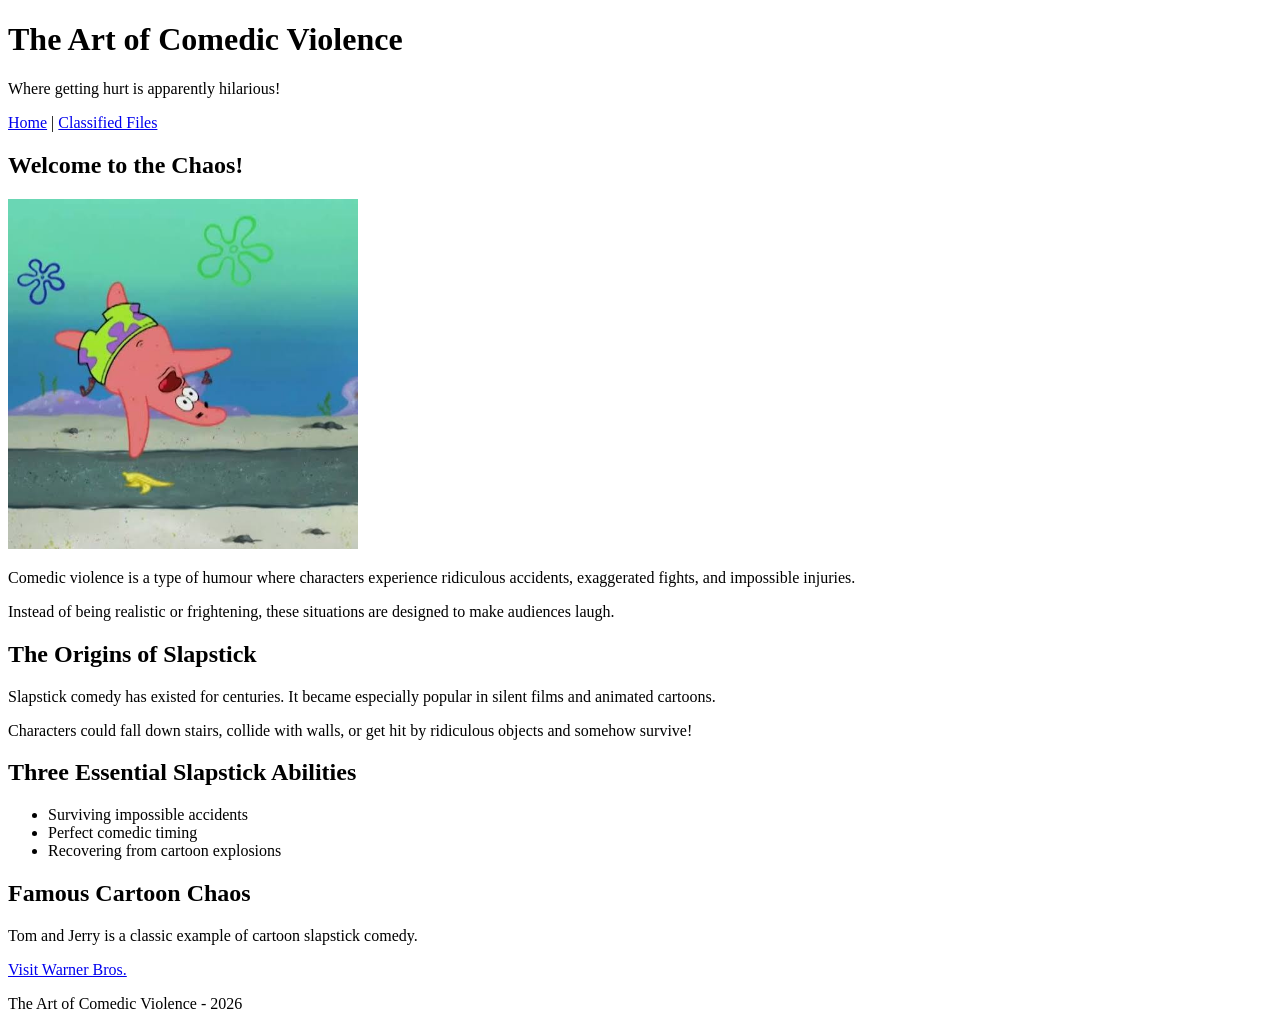
==== index.html @ 074dbf4d "Add files via upload" ====
<!DOCTYPE html>
<html lang="en">

<head>
    <meta charset="UTF-8">
    <title>The Art of Comedic Violence</title>
</head>

<body>

    <header>
        <h1>The Art of Comedic Violence</h1>
        <p>Where getting hurt is apparently hilarious!</p>
    </header>

    <nav>
        <a href="index.html">Home</a> |
        <a href="classified.html">Classified Files</a>
    </nav>

    <main>

        <section>
            <h2>Welcome to the Chaos!</h2>
            <img src="banana.png"
     alt="Cartoon character slipping on a banana peel"
     width="350">

            <p>
                Comedic violence is a type of humour where
                characters experience ridiculous accidents,
                exaggerated fights, and impossible injuries.
            </p>

            <p>
                Instead of being realistic or frightening,
                these situations are designed to make
                audiences laugh.
            </p>
        </section>

        <section>
            <h2>The Origins of Slapstick</h2>

            <p>
                Slapstick comedy has existed for centuries.
                It became especially popular in silent
                films and animated cartoons.
            </p>

            <p>
                Characters could fall down stairs,
                collide with walls, or get hit by
                ridiculous objects and somehow survive!
            </p>
        </section>

        <section>
            <h2>Three Essential Slapstick Abilities</h2>

            <ul>
                <li>Surviving impossible accidents</li>
                <li>Perfect comedic timing</li>
                <li>Recovering from cartoon explosions</li>
            </ul>
        </section>

        <section>
            <h2>Famous Cartoon Chaos</h2>

            <div>
                <p>
                    Tom and Jerry is a classic example
                    of cartoon slapstick comedy.
                </p>

                <p>
                    <a href="https://www.warnerbros.com/"
                       target="_blank"
                       rel="noopener noreferrer">
                        Visit Warner Bros.
                    </a>
                </p>
            </div>
        </section>

    </main>

    <footer>
        <p>The Art of Comedic Violence - 2026</p>
    </footer>

</body>
</html>
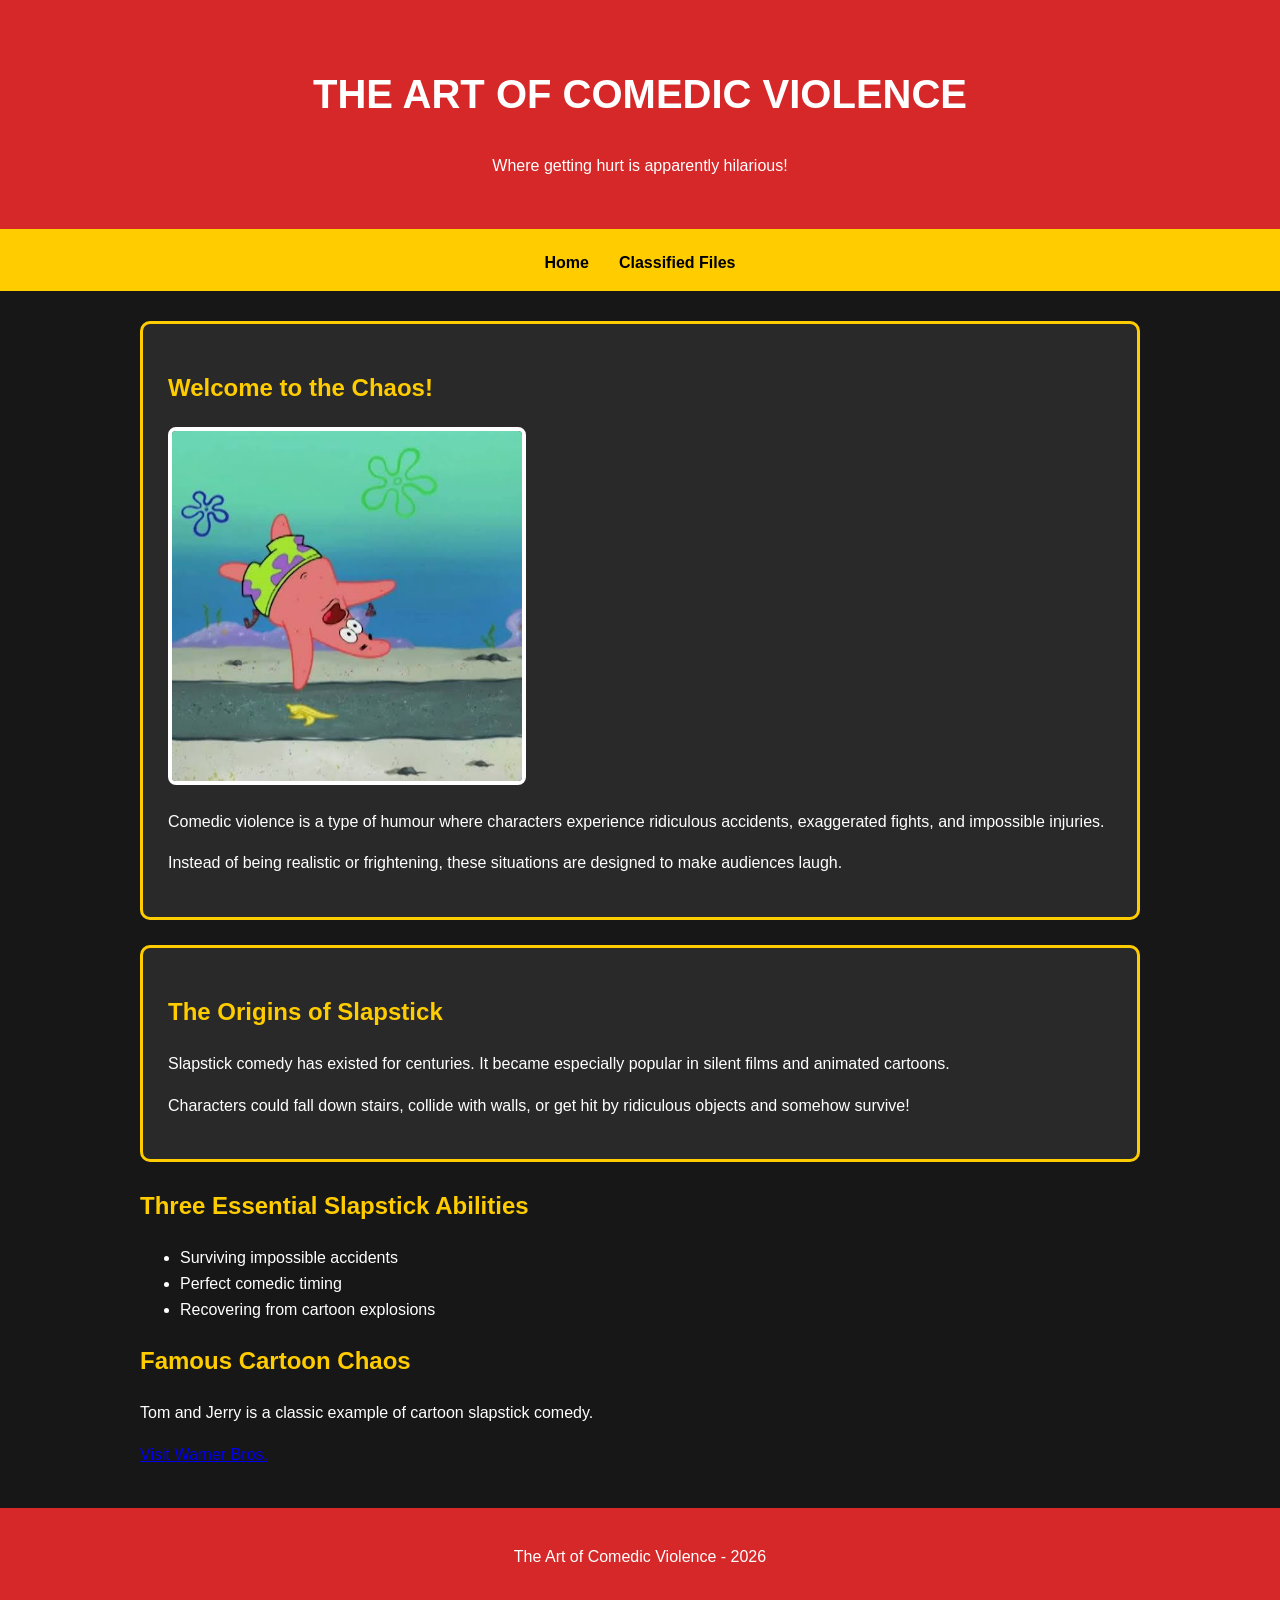
==== commit e18dda61: "Add files via upload" ====
--- a/index.html
+++ b/index.html
@@ -5,6 +5,7 @@
 <head>
     <meta charset="UTF-8">
     <title>The Art of Comedic Violence</title>
+    <link rel="stylesheet" href="style.css">
 </head>
 
 <body>
@@ -15,13 +16,13 @@
     </header>
 
     <nav>
-        <a href="index.html">Home</a> |
+        <a href="index.html">Home</a> 
         <a href="classified.html">Classified Files</a>
     </nav>
 
     <main>
 
-        <section>
+        <section class="content-box">
             <h2>Welcome to the Chaos!</h2>
             <img src="banana.png"
      alt="Cartoon character slipping on a banana peel"
@@ -40,7 +41,7 @@
             </p>
         </section>
 
-        <section>
+        <section class="content-box">
             <h2>The Origins of Slapstick</h2>
 
             <p>
--- a/style.css
+++ b/style.css
@@ -0,0 +1,127 @@
+
+/* GENERAL WEBSITE STYLE */
+
+body {
+    background-color: #171717;
+    color: white;
+    font-family: Arial, sans-serif;
+    margin: 0;
+    padding: 0;
+    line-height: 1.6;
+}
+
+/* HEADER */
+
+header {
+    background-color: #d62828;
+    color: white;
+    text-align: center;
+    padding: 35px;
+    border-bottom: 6px solid #ffcc00;
+}
+
+header h1 {
+    font-size: 40px;
+    text-transform: uppercase;
+}
+
+/* NAVIGATION */
+
+nav {
+    display: flex;
+    justify-content: center;
+    gap: 30px;
+    background-color: #ffcc00;
+    padding: 15px;
+}
+
+nav a {
+    color: black;
+    font-weight: bold;
+    text-decoration: none;
+}
+
+nav a:hover {
+    color: #d62828;
+}
+
+/* MAIN CONTENT */
+
+main {
+    max-width: 1000px;
+    width: 90%;
+    margin: 30px auto;
+}
+
+/* REUSABLE SECTION CLASS */
+
+.content-box {
+    background-color: #292929;
+    border: 3px solid #ffcc00;
+    border-radius: 10px;
+    padding: 25px;
+    margin-bottom: 25px;
+}
+
+/* SECOND REUSABLE CLASS */
+
+.highlight {
+    color: #ffcc00;
+    font-weight: bold;
+}
+
+/* HEADINGS */
+
+h2 {
+    color: #ffcc00;
+}
+
+/* IMAGES */
+
+img {
+    max-width: 100%;
+    height: auto;
+    border: 4px solid white;
+    border-radius: 8px;
+}
+
+/* SPECIAL ID SELECTOR */
+
+#warning {
+    background-color: #d62828;
+    padding: 15px;
+    border: 3px solid white;
+}
+
+/* FOOTER */
+
+footer {
+    background-color: #d62828;
+    text-align: center;
+    padding: 20px;
+    margin-top: 40px;
+}
+
+/* MOBILE RESPONSIVE DESIGN */
+
+@media screen and (max-width: 600px) {
+
+    header h1 {
+        font-size: 27px;
+    }
+
+    nav {
+        flex-direction: column;
+        align-items: center;
+        gap: 10px;
+    }
+
+    main {
+        width: 92%;
+    }
+
+    .content-box {
+        padding: 15px;
+    }
+
+}
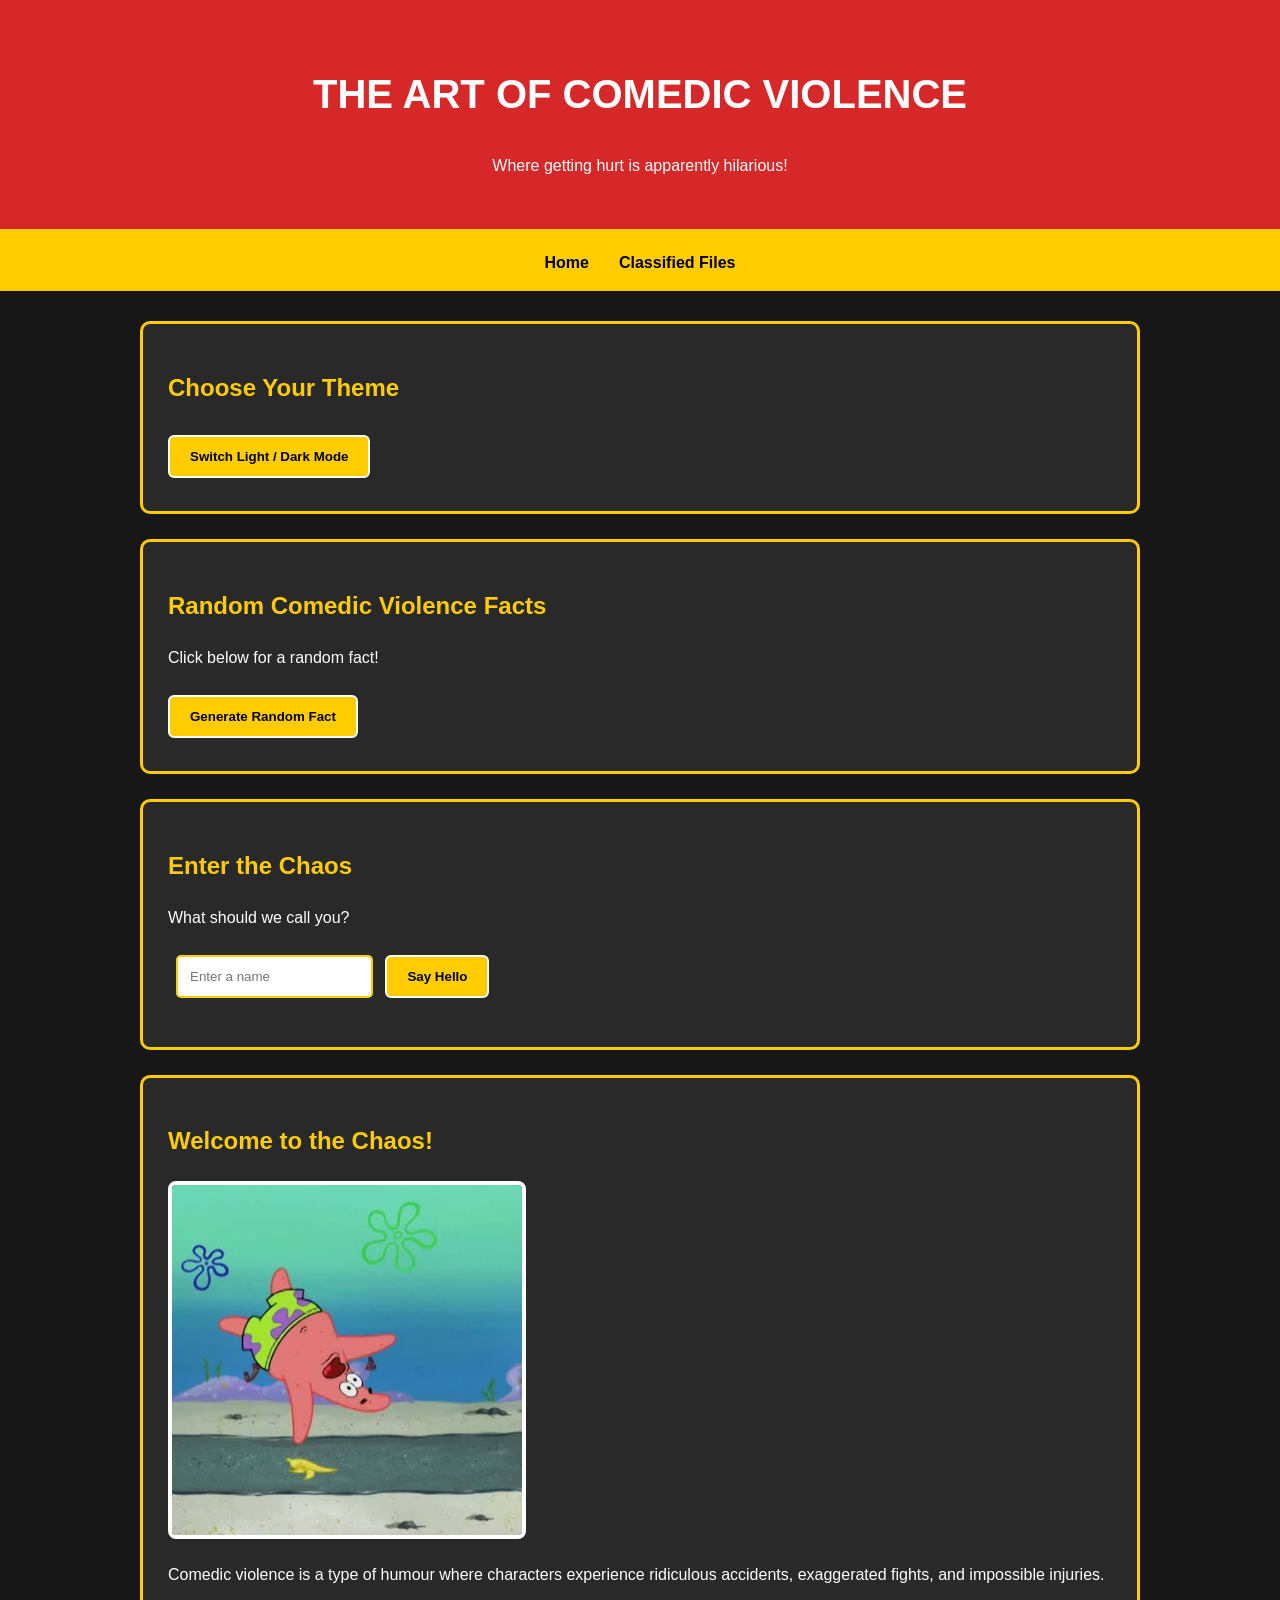
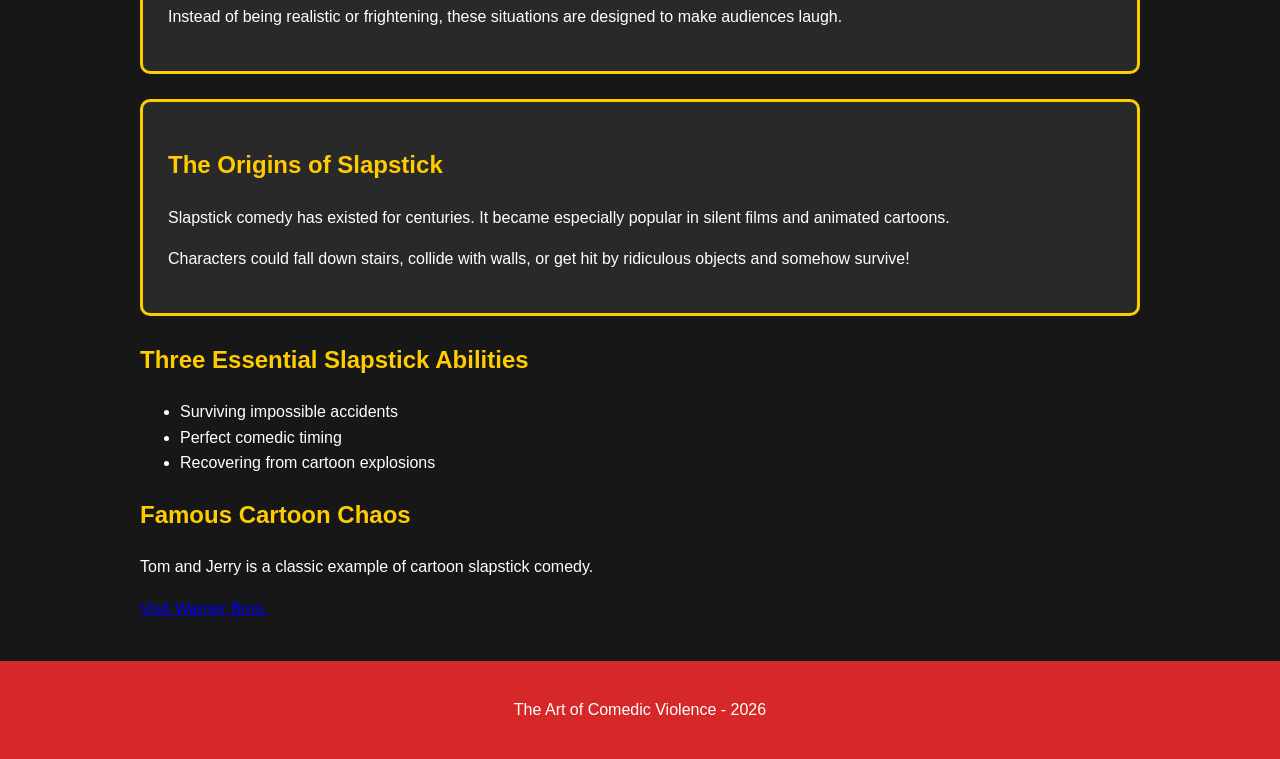
==== commit 2a6bf01b: "Added JavaScript interactive features" ====
--- a/index.html
+++ b/index.html
@@ -6,6 +6,7 @@
     <meta charset="UTF-8">
     <title>The Art of Comedic Violence</title>
     <link rel="stylesheet" href="style.css">
+    <script src="script.js" defer></script>
 </head>
 
 <body>
@@ -21,6 +22,29 @@
     </nav>
 
     <main>
+
+<!-- LIGHT AND DARK MODE -->
+<section class="content-box">
+    <h2>Choose Your Theme</h2>
+    <button id="themeButton">Switch Light / Dark Mode</button>
+</section>
+
+<!-- RANDOM FACT GENERATOR -->
+<section class="content-box">
+    <h2>Random Comedic Violence Facts</h2>
+    <p id="factDisplay">Click below for a random fact!</p>
+    <button id="factButton">Generate Random Fact</button>
+</section>
+
+<!-- PERSONALIZED GREETING -->
+<section class="content-box">
+    <h2>Enter the Chaos</h2>
+    <p>What should we call you?</p>
+    <input type="text" id="visitorName" placeholder="Enter a name">
+    <button id="greetingButton">Say Hello</button>
+    <p id="greetingDisplay"></p>
+</section>
+
 
         <section class="content-box">
             <h2>Welcome to the Chaos!</h2>
@@ -92,5 +116,6 @@
         <p>The Art of Comedic Violence - 2026</p>
     </footer>
 
+    <script src="script.js"></script>
 </body>
 </html>
--- a/style.css
+++ b/style.css
@@ -125,3 +125,55 @@
     }
 
 }
+
+/* INTERACTIVE BUTTONS */
+
+button {
+    background-color: #ffcc00;
+    color: black;
+    border: 2px solid white;
+    padding: 12px 20px;
+    border-radius: 6px;
+    font-weight: bold;
+    cursor: pointer;
+    margin: 8px 0;
+}
+
+button:hover {
+    background-color: #d62828;
+    color: white;
+}
+
+/* NAME INPUT */
+
+input {
+    padding: 12px;
+    border-radius: 5px;
+    border: 2px solid #ffcc00;
+    margin: 8px;
+}
+
+/* LIGHT MODE */
+
+body.light-mode {
+    background-color: #f5f5f5;
+    color: #171717;
+}
+
+body.light-mode .content-box {
+    background-color: white;
+    color: #171717;
+    border-color: #d62828;
+}
+
+body.light-mode h2 {
+    color: #d62828;
+}
+
+body.light-mode nav {
+    background-color: #d62828;
+}
+
+body.light-mode nav a {
+    color: white;
+}
